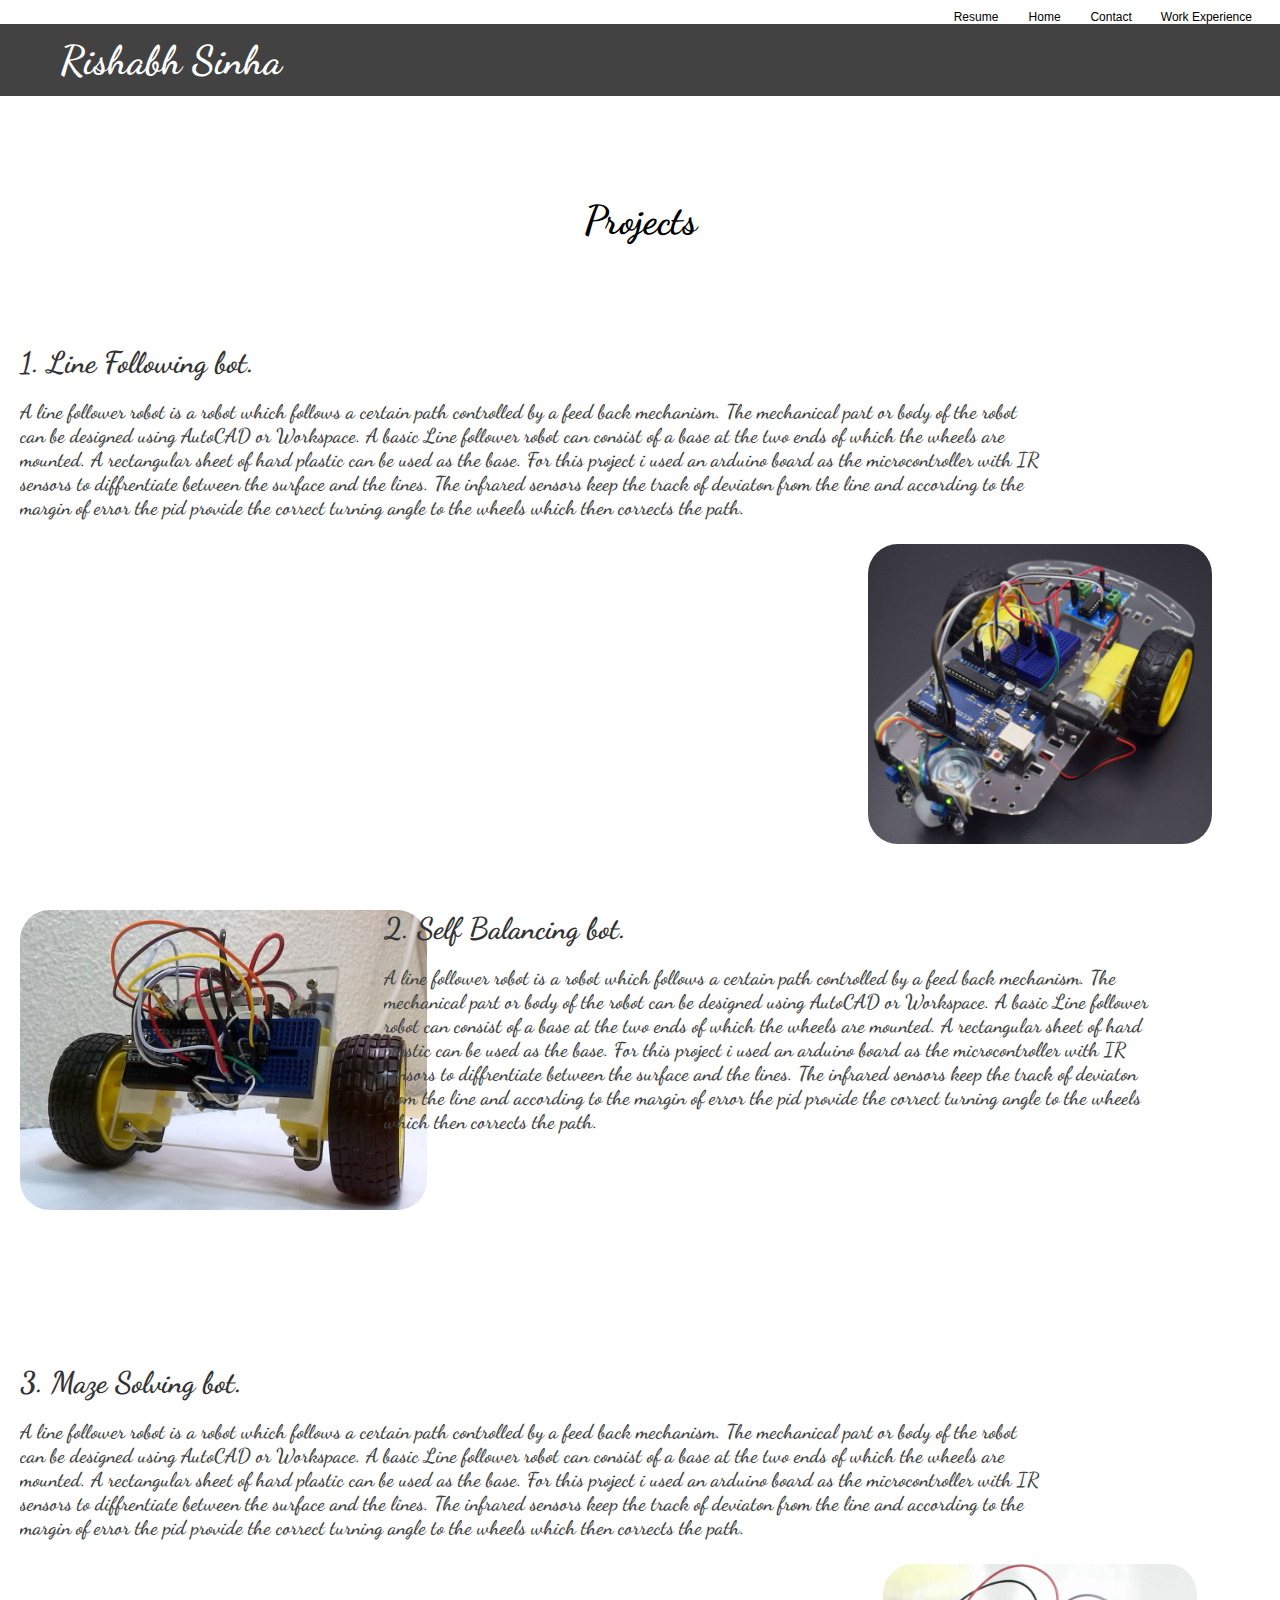
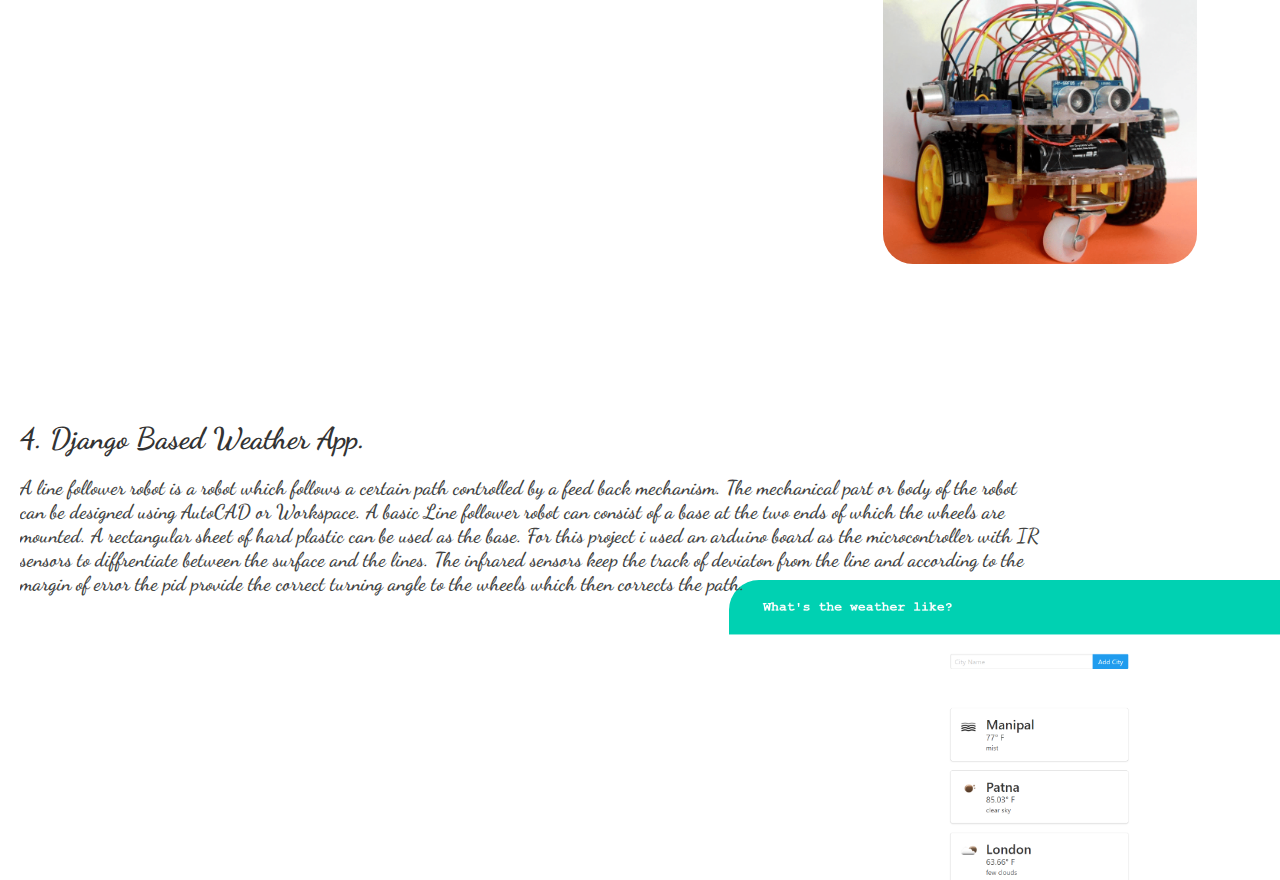
==== projects.html @ 224c1965 "First commit" ====
<!DOCTYPE html>
<html lang="en">
  <head>
    <meta charset="UTF-8" />
    <meta name="viewport" content="width=device-width, initial-scale=1.0" />
    <link
      href="https://fonts.googleapis.com/css2?family=Dancing+Script:wght@400;700&display=swap"
      rel="stylesheet"
    />
    <link rel="stylesheet" href="./style.css" />
    <title>Projects</title>
  </head>
  <body>
    <header>
        <ul class="nav-links">
            <li><a class="nav-links" href="./resume.html">Resume</a></li>
            <li><a class="nav-links" href="./index.html">Home</a></li>
            <li><a class="nav-links" href="./contact.html">Contact</a></li>
            <li><a class="nav-links" href="./work-experience.html">Work Experience</a></li>
          </ul>
        </nav>
        <div class="name">
            <h4>Rishabh Sinha</h4>
          </div>
          <div class="experience_message">
            <h4>
              Projects
            </h4>
          </div>
      </header>
      <div class="projects">
          <div class="project1">
              <div class = "project1_img">
                <img src="./Images/line_following_bot.PNG" alt="line_following_bot"  height="300px" ,width="300px">
              </div>
              <h3>1. Line Following bot.</h3>
             <h4>
                A line follower robot is a robot which follows a certain path controlled by a feed back mechanism.
                The mechanical part or body of the robot can be designed using AutoCAD or Workspace. A basic Line follower robot can consist of a base at the two ends of which the wheels are mounted. 
                A rectangular sheet of hard plastic can be used as the base. For this project i used an arduino board as the microcontroller with IR sensors to diffrentiate between the surface and the lines.
                The infrared sensors keep the track of deviaton from the line and according to the margin of error the pid provide the correct turning angle to the wheels which then corrects the path. 
              </h4>
          </div>
          <div class="project2">
            <div class = "project2_img">
              <img src="./Images/self_balancing_bot.PNG" alt="self_balancing_bot"  height="300px" ,width="300px">
            </div>
            <h3>2. Self Balancing bot.</h3>
           <h4>
              A line follower robot is a robot which follows a certain path controlled by a feed back mechanism.
              The mechanical part or body of the robot can be designed using AutoCAD or Workspace. A basic Line follower robot can consist of a base at the two ends of which the wheels are mounted. 
              A rectangular sheet of hard plastic can be used as the base. For this project i used an arduino board as the microcontroller with IR sensors to diffrentiate between the surface and the lines.
              The infrared sensors keep the track of deviaton from the line and according to the margin of error the pid provide the correct turning angle to the wheels which then corrects the path. 
            </h4>
        </div>
        <div class="project3">
            <div class = "project3_img">
              <img src="./Images/maze_solving_bot.PNG" alt="maze_solving_bot"  height="300px" ,width="300px">
            </div>
            <h3>3. Maze Solving bot.</h3>
           <h4>
              A line follower robot is a robot which follows a certain path controlled by a feed back mechanism.
              The mechanical part or body of the robot can be designed using AutoCAD or Workspace. A basic Line follower robot can consist of a base at the two ends of which the wheels are mounted. 
              A rectangular sheet of hard plastic can be used as the base. For this project i used an arduino board as the microcontroller with IR sensors to diffrentiate between the surface and the lines.
              The infrared sensors keep the track of deviaton from the line and according to the margin of error the pid provide the correct turning angle to the wheels which then corrects the path. 
            </h4>
        </div>
        <div class="project4">
            <div class = "project4_img">
              <img src="./Images/weather_app.PNG" alt="weather_app"  height="300px" ,width="300px">
            </div>
            <h3>4. Django Based Weather App.</h3>
           <h4>
              A line follower robot is a robot which follows a certain path controlled by a feed back mechanism.
              The mechanical part or body of the robot can be designed using AutoCAD or Workspace. A basic Line follower robot can consist of a base at the two ends of which the wheels are mounted. 
              A rectangular sheet of hard plastic can be used as the base. For this project i used an arduino board as the microcontroller with IR sensors to diffrentiate between the surface and the lines.
              The infrared sensors keep the track of deviaton from the line and according to the margin of error the pid provide the correct turning angle to the wheels which then corrects the path. 
            </h4>
        </div>
      </div>
  </body>
</html>
---- style.css ----
* {
  margin: 0;
  padding: 0;
  box-sizing: border-box;
}
body {
  font-family: "Dancing Script", cursive;
  color: #fff;
}
button {
  font-family: sans-serif;
}
.name {
  display: flex;
  height: 8vh;
  width: 100%;
  margin: auto;
  align-items: center;
  font-size: 40px;
  color: white;
  background: #414241;
  position: relative;
}
.name h4 {
  position: relative;
  left: 60px;
}
.introduction {
  display: flex;
  height: 10vh;
  width: 60%;
  margin: auto;
  font-size: 20px;
  align-items: center;
  color: black;
  padding: 160px 0px 0px 0px;
}

.nav-links {
  display: flex;
  width: 98%;
  align-items: center;
  font-family: "Lucida Sans", "Lucida Sans Regular", "Lucida Grande",
    "Lucida Sans Unicode", Geneva, Verdana, sans-serif;
}

.nav-links {
  list-style: none;
  justify-content: flex-end;
  margin-top: 5px;
  margin-right: 30px;
}
.nav-links {
  color: black;
  font-size: 12px;
  font-weight: 400;
  text-decoration: none;
}
.nav-links:hover {
  color: teal;
}
.skills {
  background: #414241;
  display: flex;
  width: 100%;
  margin: auto;
  align-items: center;
  justify-content: start;
  position: relative;
  top: 130px;
}
.skills h1 {
  margin-left: 60px;
}

.skills-icons {
  display: flex;
  position: relative;
  top: 200px;
  width: 80%;
  margin: auto;
  justify-content: space-between;
}
.git {
  position: relative;
  bottom: 20px;
}
.contact_name {
  display: flex;
  height: 8vh;
  width: 100%;
  align-items: center;
  font-size: 40px;
  color: white;
  padding: 30px 0px 0px 0px;
  background: #414241;
  position: relative;
}
.contact_name h4 {
  margin-left: 60px;
  margin-bottom: 30px;
}
.contact_message {
  display: flex;
  align-items: center;
  font-size: 40px;
  justify-content: space-around;
}
.contact_message h4 {
  color: black;
  position: relative;
  top: 100px;
}
.experience_message {
  display: flex;
  align-items: center;
  font-size: 40px;
  justify-content: space-around;
  color: black;
  position: relative;
  top: 100px;
}

.social_media {
  display: flex;
  position: relative;
  top: 200px;
  width: 50%;
  margin: auto;
  justify-content: space-between;
}
.contact-form {
  color: black;
  width: 85%;
  max-width: 600px;
  background: #f1f1f1;
  position: relative;
  top: 600px;
  left: 50%;
  transform: translate(-50%, -50%);
  padding: 30px 40px;
  box-sizing: border-box;
  border-radius: 8px;
  text-align: center;
  box-shadow: 0 0 20px #000000b3;
  font-family: -apple-system, BlinkMacSystemFont, "Segoe UI", Roboto, Oxygen,
    Ubuntu, Cantarell, "Open Sans", "Helvetica Neue", sans-serif;
}
.contact-form h1 {
  margin-bottom: 20px;
  font-weight: 400;
  font-family: "Dancing Script", cursive;
}

.txtb {
  border: 1px solid gray;
  margin: 8px;
  padding: 12px 18px;
  border-radius: 8px;
}
.txtb label {
  display: block;
  text-align: left;
  color: #333;
  text-transform: uppercase;
  font-size: 14px;
}
.txtb input,
.txtb textarea {
  width: 100%;
  border: none;
  background: none;
  outline: none;
  font-size: 18px;
  color: #414241;
  margin-top: 6px;
}
.btn {
  display: inline-block;
  background: #414241;
  padding: 10px 0px;
  border: 1px;
  border-radius: 5px;
  text-transform: uppercase;
  cursor: pointer;
  margin-top: 8px;
  width: 100%;
}
.experience,
.experience2 {
  position: relative;
  color: black;
  font-size: 30px;
  width: 90%;
  margin: 10px;
  top: 150px;
  left: 50px;
}

.praktice-exp,
.rugved-exp {
  color: black;
  display: inline-block;
  max-width: 90%;
  font-size: 20px;
  color: #414241;
  font-family: -apple-system, BlinkMacSystemFont, "Segoe UI", Roboto, Oxygen,
    Ubuntu, Cantarell, "Open Sans", "Helvetica Neue", sans-serif;
}
.praktice-exp,
.rugved-exp {
  position: relative;
  left: 10%;
  top: 200px;
  overflow: hidden;
  text-overflow: ellipsis;
  word-wrap: break-word;
  -webkit-box-orient: vertical;
  vertical-align: top;
}
.praktice-exp li,
.rugved-exp li {
  list-style-type: none;
  position: relative;
}
.experience2 p {
  position: relative;
  top: 80px;
}
.rugved-exp li {
  position: relative;
  top: 80px;
}
.btech {
  color: black;
  font-family: "Cinzel", serif;
  font-weight: 700;
  position: relative;
  top: 200px;
  left: 60px;
  align-items: center;
  font-size: 20px;
  color: black;
}
.btech p {
  margin-bottom: 8px;
}
.project1 h3 {
  color: #333;
  max-width: 100%;
  position: relative;
  left: 20px;
  top: -100px;
  vertical-align: top;
  font-weight: 900;
  font-size: 30px;
}
.project1 h4 {
  color: #414241;
  display: inline-block;
  max-width: 80%;
  position: relative;
  left: 20px;
  top: -80px;
  overflow: hidden;
  text-overflow: ellipsis;
  word-wrap: break-word;
  -webkit-box-orient: vertical;
  vertical-align: top;
  font-weight: 600;
  font-size: 20px;
}
.project1_img img {
  display: flex;
  position: relative;
  margin: auto;
  top: 400px;
  border: 30px;
  border-radius: 30px;
  left: 400px;
}
.project2_img {
  display: flex;
  position: relative;
  top: 150px;
  left: 20px;
  margin: auto;
  align-items: center;
  padding: 160px 0px 0px 0px;
}
.project2_img img {
  border: 30px;
  border-radius: 30px;
}
.project2 h3 {
  color: #333;
  max-width: 60%;
  position: relative;
  left: 30%;
  top: -150px;
  vertical-align: top;
  font-weight: 900;
  font-size: 30px;
}
.project2 h4 {
  color: #414241;
  display: inline-block;
  max-width: 60%;
  position: relative;
  left: 30%;
  top: -130px;
  overflow: hidden;
  text-overflow: ellipsis;
  word-wrap: break-word;
  -webkit-box-orient: vertical;
  vertical-align: top;
  font-weight: 600;
  font-size: 20px;
}
.project3 h3 {
  color: #333;
  max-width: 100%;
  position: relative;
  left: 20px;
  top: -200px;
  vertical-align: top;
  font-weight: 900;
  font-size: 30px;
}
.project3 h4 {
  color: #414241;
  display: inline-block;
  max-width: 80%;
  position: relative;
  left: 20px;
  top: -180px;
  overflow: hidden;
  text-overflow: ellipsis;
  word-wrap: break-word;
  -webkit-box-orient: vertical;
  vertical-align: top;
  font-weight: 600;
  font-size: 20px;
}
.project3_img img {
  display: flex;
  position: relative;
  margin: auto;
  top: 300px;
  border: 30px;
  border-radius: 30px;
  left: 400px;
}
.project4_img img {
  display: flex;
  position: relative;
  margin: auto;
  border: 30px;
  border-radius: 30px;
  top: 460px;
  left: 400px;
}

.project4 h3 {
  color: #333;
  max-width: 100%;
  position: relative;
  left: 20px;
  vertical-align: top;
  font-weight: 900;
  font-size: 30px;
}
.project4 h4 {
  color: #414241;
  display: inline-block;
  max-width: 80%;
  position: relative;
  left: 20px;
  top: 20px;
  overflow: hidden;
  text-overflow: ellipsis;
  word-wrap: break-word;
  -webkit-box-orient: vertical;
  vertical-align: top;
  font-weight: 600;
  font-size: 20px;
}
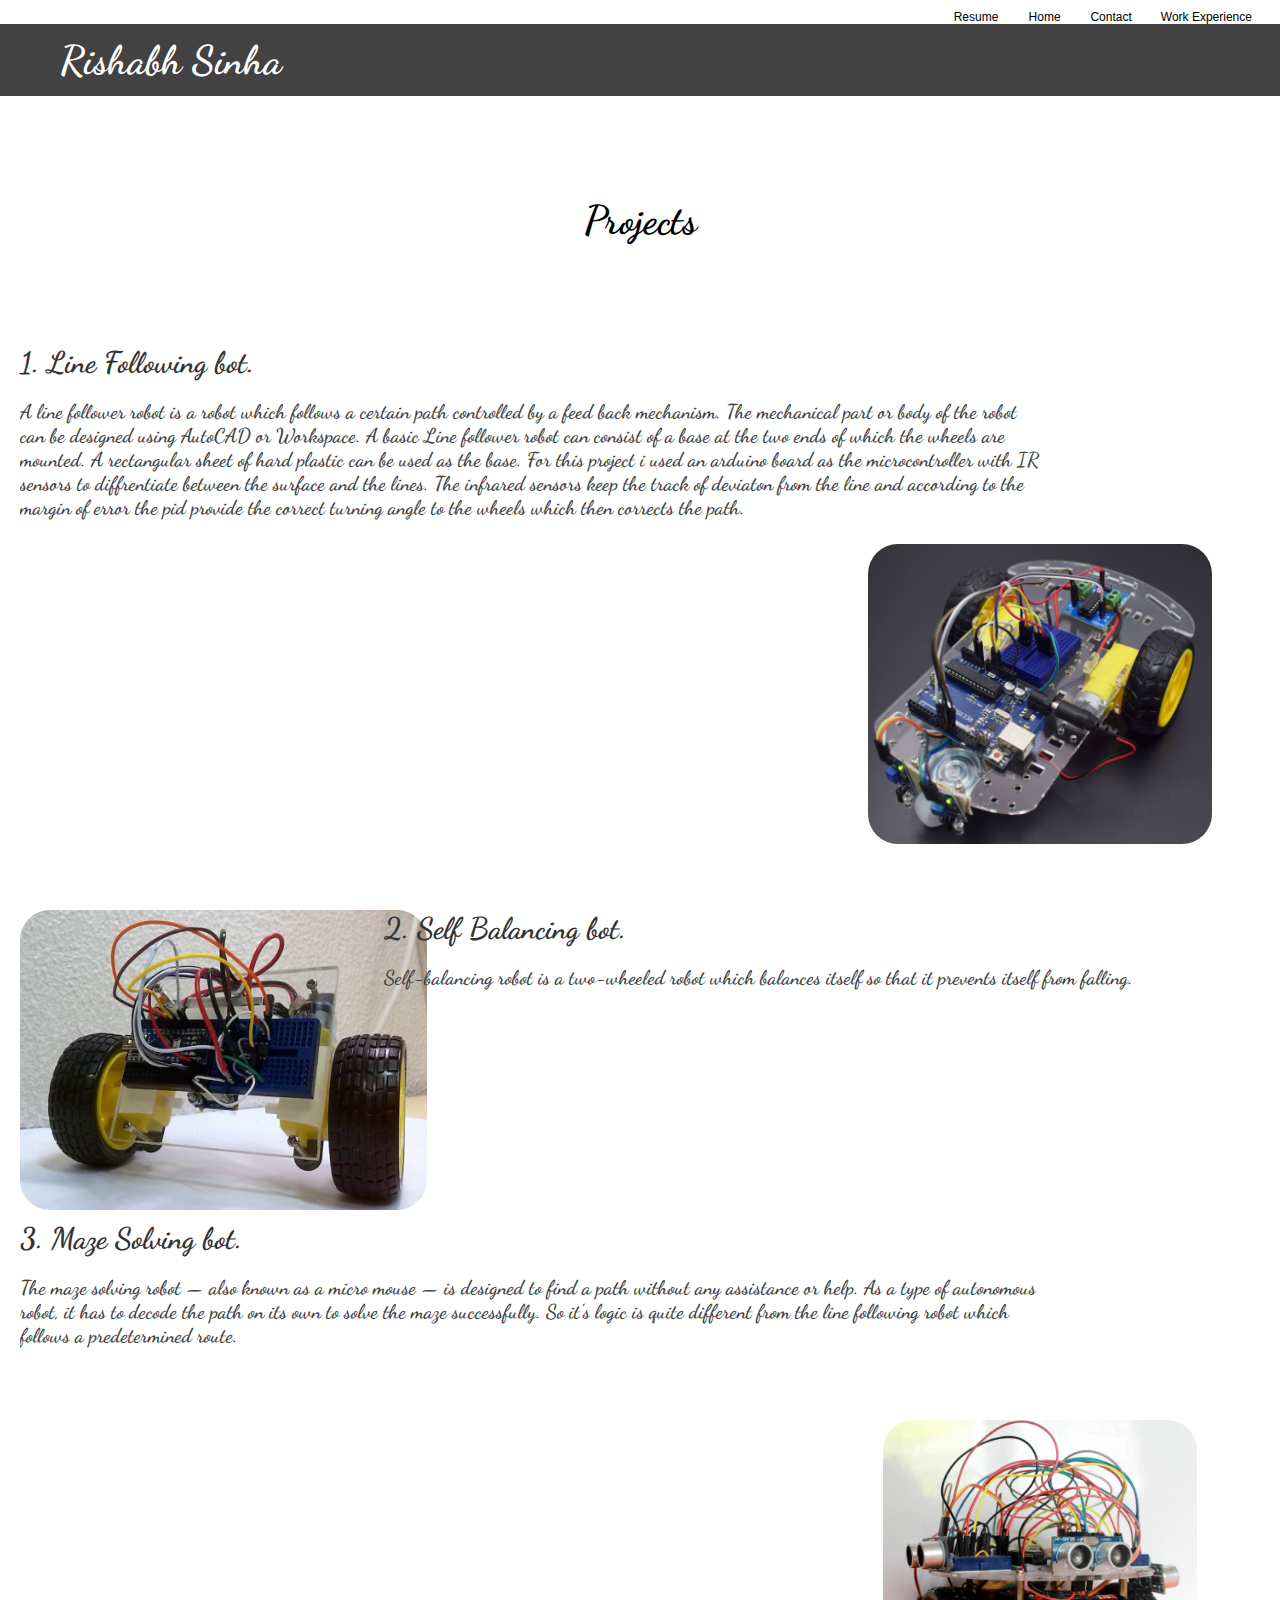
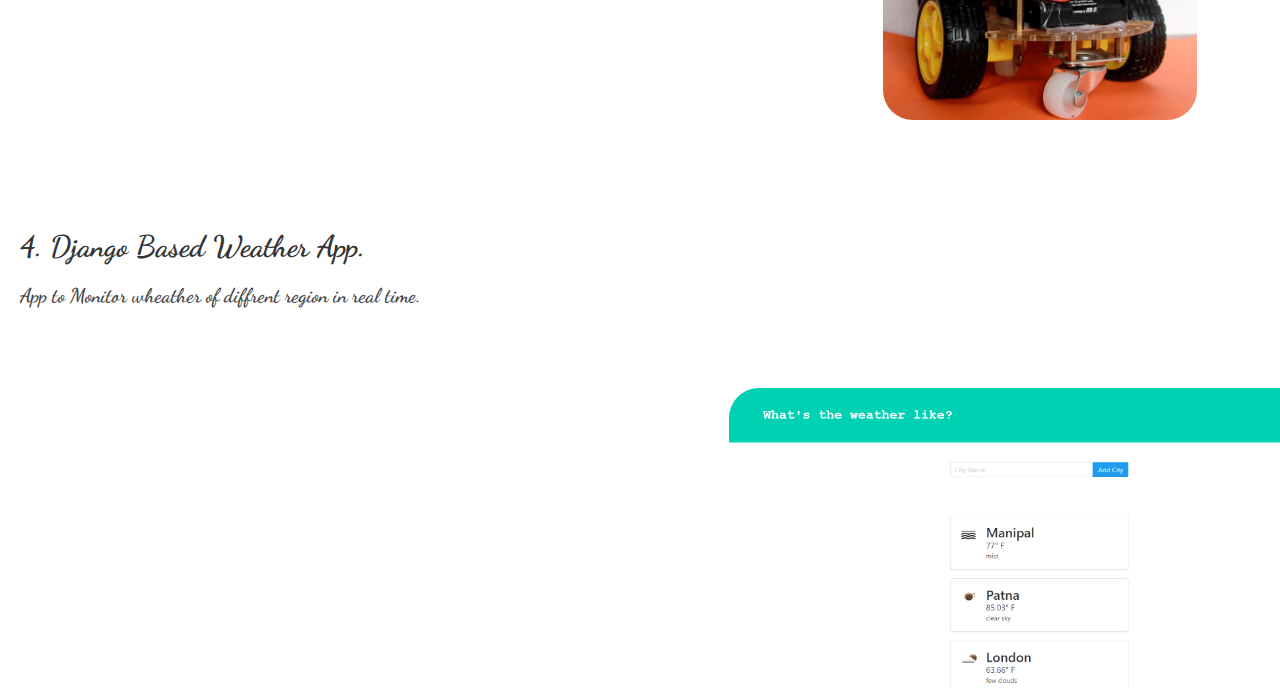
==== commit f1ff2397: "Update projects.html" ====
--- a/projects.html
+++ b/projects.html
@@ -47,10 +47,7 @@
             </div>
             <h3>2. Self Balancing bot.</h3>
            <h4>
-              A line follower robot is a robot which follows a certain path controlled by a feed back mechanism.
-              The mechanical part or body of the robot can be designed using AutoCAD or Workspace. A basic Line follower robot can consist of a base at the two ends of which the wheels are mounted. 
-              A rectangular sheet of hard plastic can be used as the base. For this project i used an arduino board as the microcontroller with IR sensors to diffrentiate between the surface and the lines.
-              The infrared sensors keep the track of deviaton from the line and according to the margin of error the pid provide the correct turning angle to the wheels which then corrects the path. 
+               Self-balancing robot is a two-wheeled robot which balances itself so that it prevents itself from falling. 
             </h4>
         </div>
         <div class="project3">
@@ -59,10 +56,9 @@
             </div>
             <h3>3. Maze Solving bot.</h3>
            <h4>
-              A line follower robot is a robot which follows a certain path controlled by a feed back mechanism.
-              The mechanical part or body of the robot can be designed using AutoCAD or Workspace. A basic Line follower robot can consist of a base at the two ends of which the wheels are mounted. 
-              A rectangular sheet of hard plastic can be used as the base. For this project i used an arduino board as the microcontroller with IR sensors to diffrentiate between the surface and the lines.
-              The infrared sensors keep the track of deviaton from the line and according to the margin of error the pid provide the correct turning angle to the wheels which then corrects the path. 
+              The maze solving robot — also known as a micro mouse — is designed to find a path without any assistance or help. As a type of autonomous robot, 
+             it has to decode the path on its own to solve the maze successfully.
+             So it's logic is quite different from the line following robot which follows a predetermined route. 
             </h4>
         </div>
         <div class="project4">
@@ -71,10 +67,7 @@
             </div>
             <h3>4. Django Based Weather App.</h3>
            <h4>
-              A line follower robot is a robot which follows a certain path controlled by a feed back mechanism.
-              The mechanical part or body of the robot can be designed using AutoCAD or Workspace. A basic Line follower robot can consist of a base at the two ends of which the wheels are mounted. 
-              A rectangular sheet of hard plastic can be used as the base. For this project i used an arduino board as the microcontroller with IR sensors to diffrentiate between the surface and the lines.
-              The infrared sensors keep the track of deviaton from the line and according to the margin of error the pid provide the correct turning angle to the wheels which then corrects the path. 
+               App to Monitor wheather of diffrent region in real time. 
             </h4>
         </div>
       </div>
